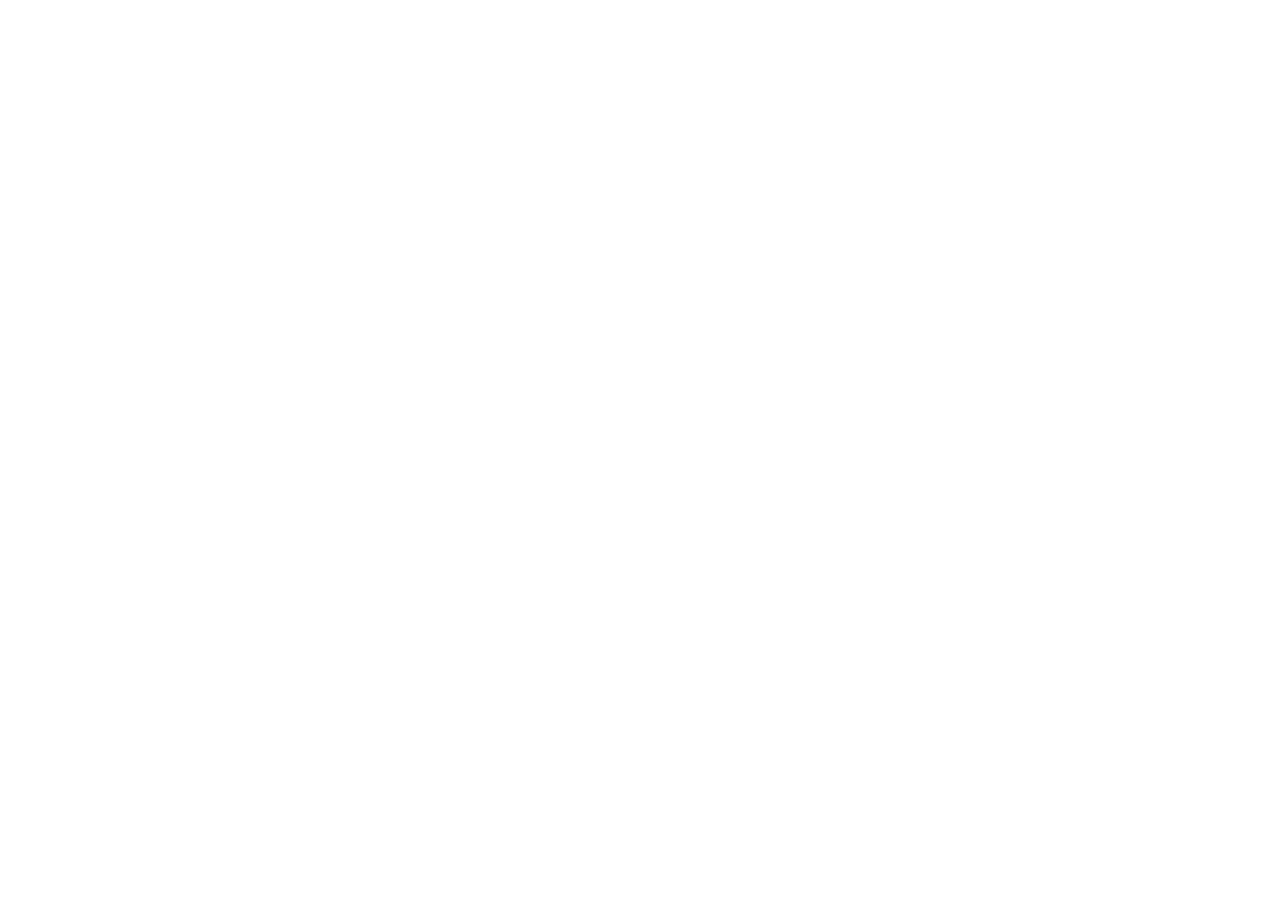
==== index.html @ 50e477d0 "index.html, style.css, main.js added" ====
<!DOCTYPE html>
<html lang="en">

<head>
    <meta charset="UTF-8">
    <meta http-equiv="X-UA-Compatible" content="IE=edge">
    <meta name="viewport" content="width=device-width, initial-scale=1.0">
    <title>Clothing Store</title>
    <link rel="stylesheet" href="./style.css">
</head>

<body>

</body>
<script src="./main.js"></script>

</html>
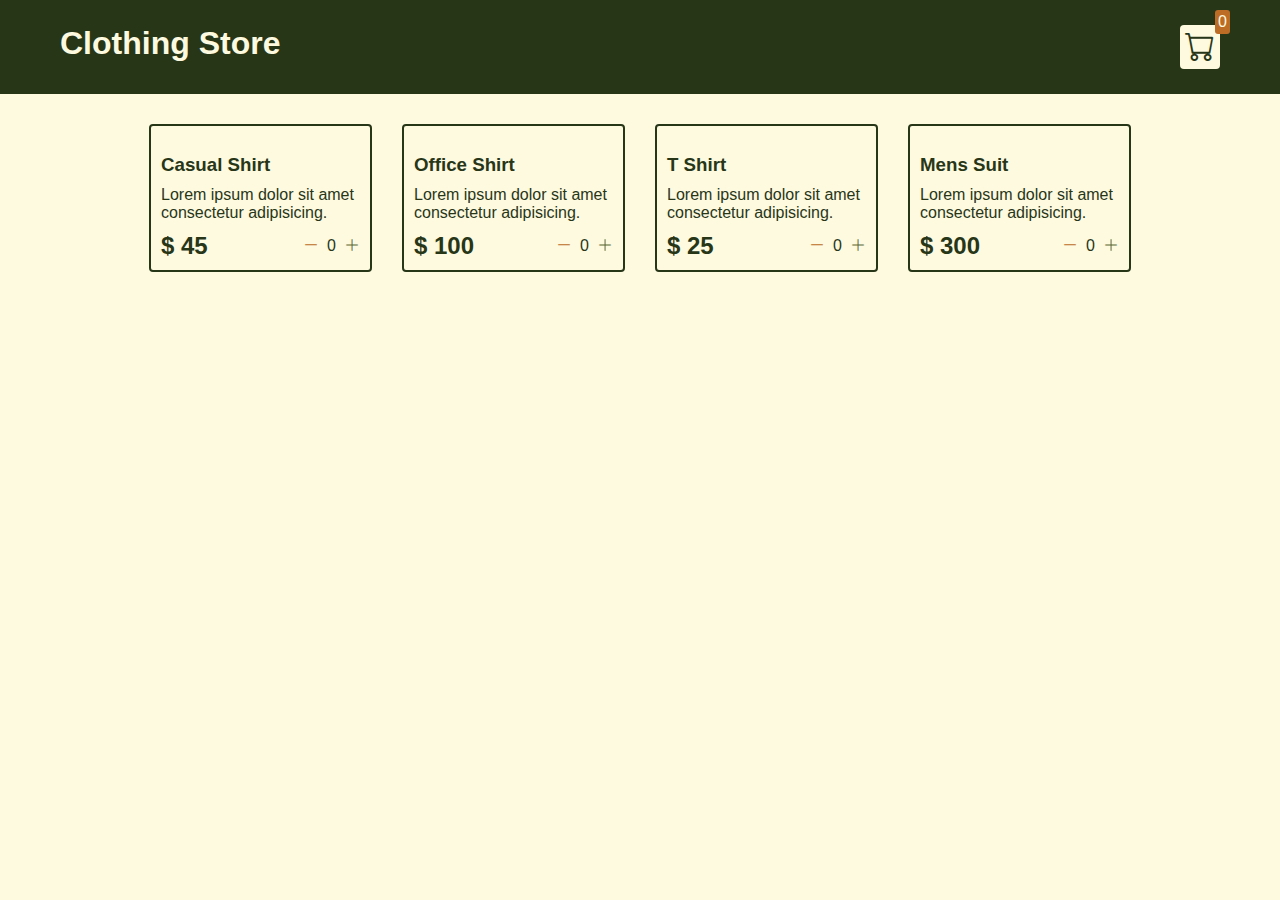
==== commit c3b0372c: "product cards section added" ====
--- a/index.html
+++ b/index.html
@@ -7,10 +7,21 @@
     <meta name="viewport" content="width=device-width, initial-scale=1.0">
     <title>Clothing Store</title>
     <link rel="stylesheet" href="./style.css">
+    <link rel="stylesheet" href="https://cdn.jsdelivr.net/npm/bootstrap-icons@1.10.3/font/bootstrap-icons.css">
 </head>
 
 <body>
+    <!-- Navbar -->
+    <header>
+        <h1>Clothing Store</h1>
+        <nav>
+            <i class="bi bi-cart"></i>
+            <div class="cart-amount">0</div>
+        </nav>
+    </header>
 
+    <!-- Product Cards -->
+    <section class="shop" id="shop"></section>
 </body>
 <script src="./main.js"></script>
 
--- a/style.css
+++ b/style.css
@@ -0,0 +1,106 @@
+* {
+    margin: 0;
+    padding: 0;
+    box-sizing: border-box;
+}
+
+:root {
+    --clr-light: #fefae0;
+    --clr-dark: #283618;
+    --clr-dark-light: #606c38;
+    --clr-accent: #bc6c25;
+    --clr-accent-light: #dda15e;
+}
+
+body {
+    font-family: sans-serif;
+    background-color: var(--clr-light);
+}
+
+/* Navbar */
+
+header {
+    display: flex;
+    justify-content: space-between;
+    background-color: var(--clr-dark);
+    color: var(--clr-light);
+    padding: 25px 60px;
+    margin-bottom: 30px;
+}
+
+nav {
+    position: relative;
+    background-color: var(--clr-light);
+    color: var(--clr-dark);
+    padding: 5px;
+    border-radius: 4px;
+    cursor: pointer;
+}
+
+.bi-cart {
+    font-size: 30px;
+}
+
+.cart-amount {
+    position: absolute;
+    top: -15px;
+    right: -10px;
+    font-size: 16px;
+    background-color: var(--clr-accent);
+    color: var(--clr-light);
+    padding: 3px;
+    border-radius: 3px;
+}
+
+/* Product Cards */
+
+.shop {
+    display: grid;
+    grid-template-columns: repeat(4, 223px);
+    justify-content: center;
+    gap: 30px;
+}
+
+@media (max-width: 1000px) {
+    .shop {
+      grid-template-columns: repeat(2, 223px);
+    }
+  }
+  
+  @media (max-width: 500px) {
+    .shop {
+      grid-template-columns: repeat(1, 223px);
+    }
+  }
+
+.item {
+    border: 2px solid var(--clr-dark);
+    border-radius: 4px;
+}
+
+.details {
+    display: flex;
+    flex-direction: column;
+    padding: 10px;
+    gap: 10px;
+    color: var(--clr-dark);
+}
+
+.price-quantity {
+    display: flex;
+    align-items: center;
+    justify-content: space-between;
+}
+
+.buttons {
+    display: flex;
+    gap: 8px;
+}
+
+.bi-dash-lg {
+    color: var(--clr-accent);
+}
+
+.bi-plus-lg {
+    color: var(--clr-dark-light);
+}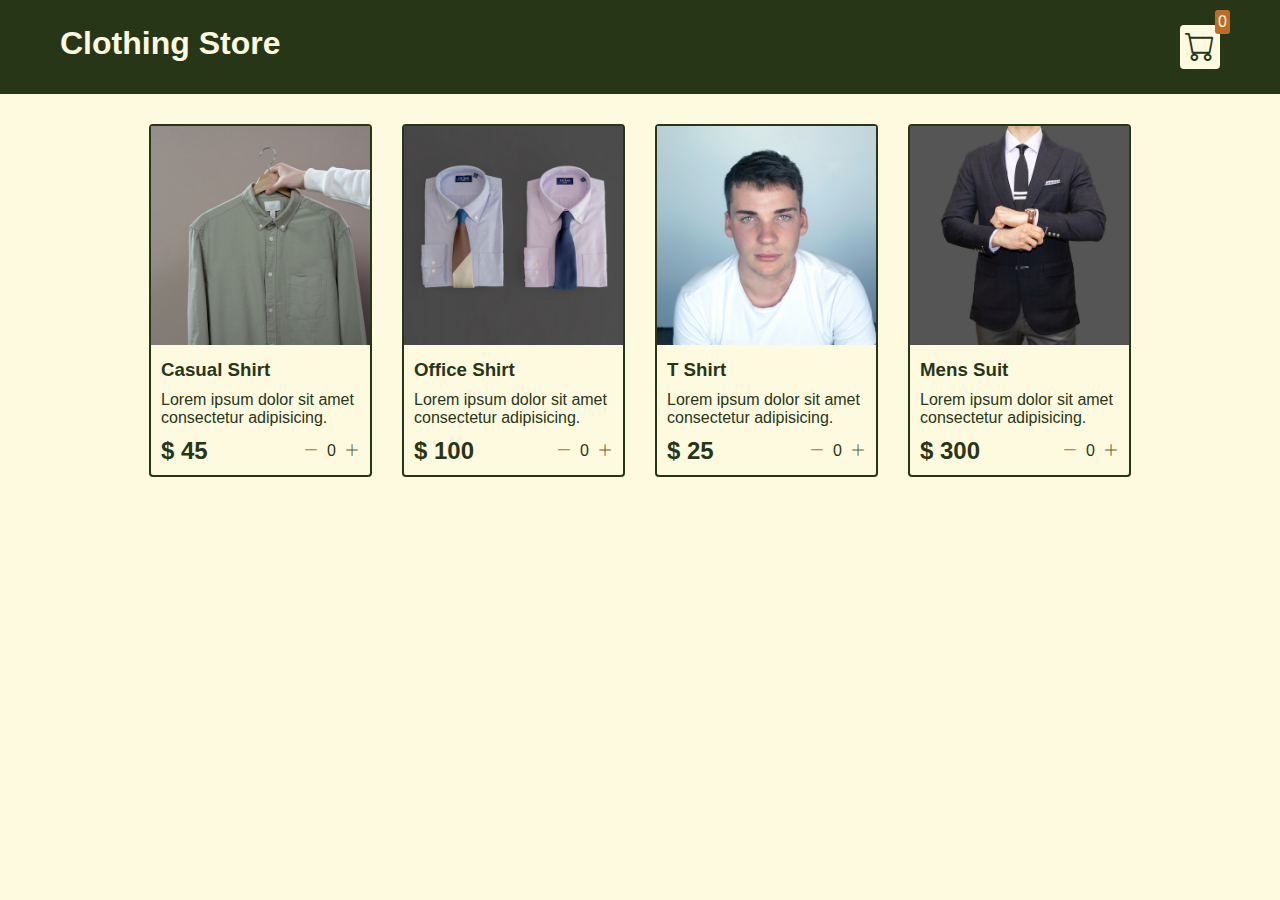
==== commit 15592026: "cartAmountUpdate function to upadate basket added" ====
--- a/index.html
+++ b/index.html
@@ -16,13 +16,14 @@
         <h1>Clothing Store</h1>
         <nav>
             <i class="bi bi-cart"></i>
-            <div class="cart-amount">0</div>
+            <div id="cart-amount" class="cart-amount">0</div>
         </nav>
     </header>
 
     <!-- Product Cards -->
     <section class="shop" id="shop"></section>
 </body>
+
 <script src="./main.js"></script>
 
 </html>--- a/style.css
+++ b/style.css
@@ -63,15 +63,15 @@
 
 @media (max-width: 1000px) {
     .shop {
-      grid-template-columns: repeat(2, 223px);
+        grid-template-columns: repeat(2, 223px);
     }
-  }
-  
-  @media (max-width: 500px) {
+}
+
+@media (max-width: 500px) {
     .shop {
-      grid-template-columns: repeat(1, 223px);
+        grid-template-columns: repeat(1, 223px);
     }
-  }
+}
 
 .item {
     border: 2px solid var(--clr-dark);
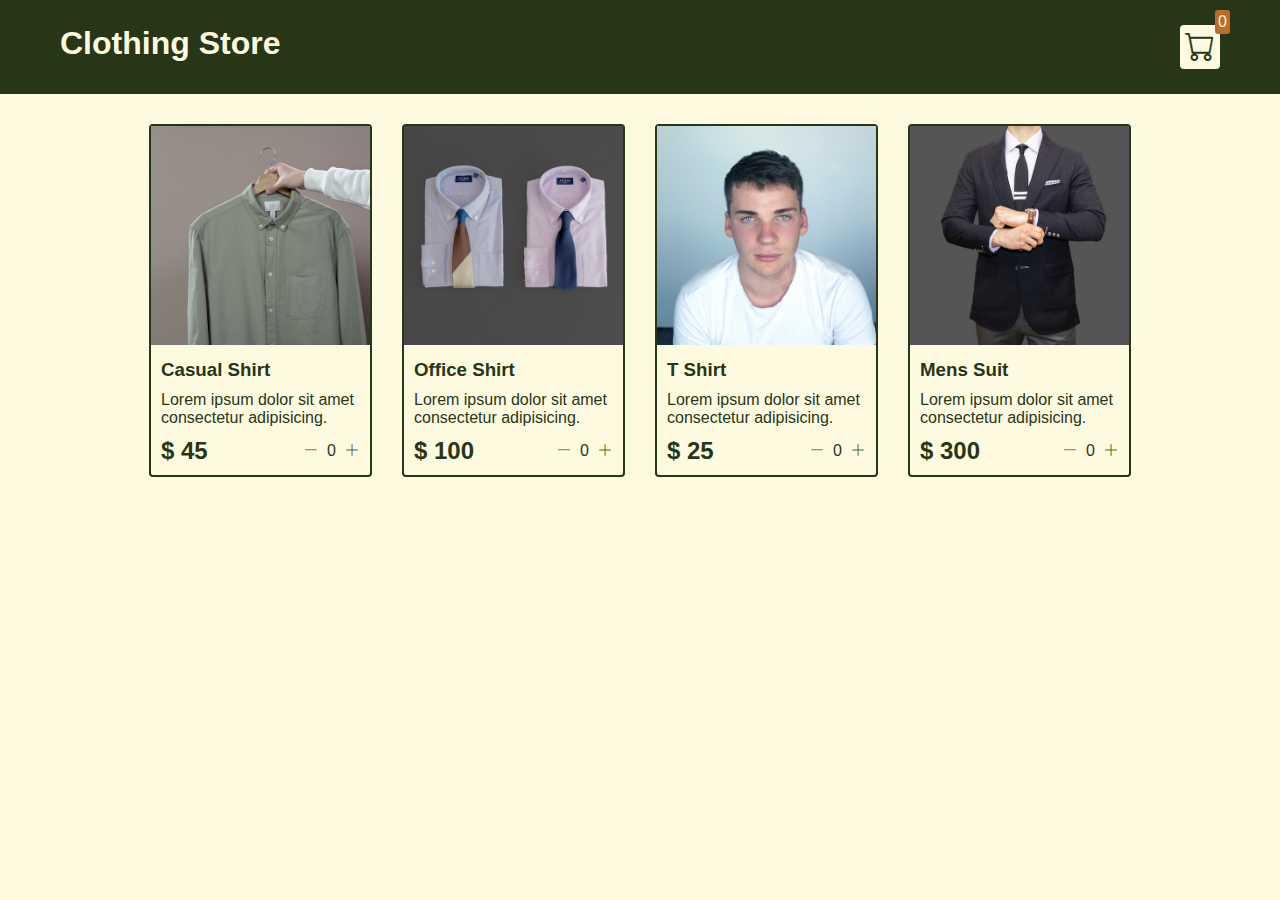
==== commit c761f6ac: "Data.js added" ====
--- a/index.html
+++ b/index.html
@@ -6,24 +6,29 @@
     <meta http-equiv="X-UA-Compatible" content="IE=edge">
     <meta name="viewport" content="width=device-width, initial-scale=1.0">
     <title>Clothing Store</title>
-    <link rel="stylesheet" href="./style.css">
+    <link rel="stylesheet" href="src/style.css">
     <link rel="stylesheet" href="https://cdn.jsdelivr.net/npm/bootstrap-icons@1.10.3/font/bootstrap-icons.css">
 </head>
 
 <body>
     <!-- Navbar -->
     <header>
-        <h1>Clothing Store</h1>
-        <nav>
-            <i class="bi bi-cart"></i>
-            <div id="cart-amount" class="cart-amount">0</div>
-        </nav>
+        <a href="index.html">
+            <h1>Clothing Store</h1>
+        </a>
+        <a href="cart.html">
+            <nav>
+                <i class="bi bi-cart"></i>
+                <div id="cart-amount" class="cart-amount">0</div>
+            </nav>
+        </a>
     </header>
 
     <!-- Product Cards -->
     <section class="shop" id="shop"></section>
 </body>
 
-<script src="./main.js"></script>
+<script src="src/Data.js"></script>
+<script src="src/main.js"></script>
 
 </html>--- a/src/style.css
+++ b/src/style.css
@@ -0,0 +1,115 @@
+* {
+    margin: 0;
+    padding: 0;
+    box-sizing: border-box;
+}
+
+:root {
+    --clr-light: #fefae0;
+    --clr-dark: #283618;
+    --clr-dark-light: #606c38;
+    --clr-accent: #bc6c25;
+    --clr-accent-light: #dda15e;
+}
+
+body {
+    font-family: sans-serif;
+    background-color: var(--clr-light);
+}
+
+i {
+    cursor: pointer;
+}
+
+a {
+    text-decoration: none;
+    color: var(--clr-light);
+}
+
+/* Navbar */
+
+header {
+    display: flex;
+    justify-content: space-between;
+    background-color: var(--clr-dark);
+    color: var(--clr-light);
+    padding: 25px 60px;
+    margin-bottom: 30px;
+}
+
+nav {
+    position: relative;
+    background-color: var(--clr-light);
+    color: var(--clr-dark);
+    padding: 5px;
+    border-radius: 4px;
+    cursor: pointer;
+}
+
+.bi-cart {
+    font-size: 30px;
+}
+
+.cart-amount {
+    position: absolute;
+    top: -15px;
+    right: -10px;
+    font-size: 16px;
+    background-color: var(--clr-accent);
+    color: var(--clr-light);
+    padding: 3px;
+    border-radius: 3px;
+}
+
+/* Product Cards */
+
+.shop {
+    display: grid;
+    grid-template-columns: repeat(4, 223px);
+    justify-content: center;
+    gap: 30px;
+}
+
+@media (max-width: 1000px) {
+    .shop {
+        grid-template-columns: repeat(2, 223px);
+    }
+}
+
+@media (max-width: 500px) {
+    .shop {
+        grid-template-columns: repeat(1, 223px);
+    }
+}
+
+.item {
+    border: 2px solid var(--clr-dark);
+    border-radius: 4px;
+}
+
+.details {
+    display: flex;
+    flex-direction: column;
+    padding: 10px;
+    gap: 10px;
+    color: var(--clr-dark);
+}
+
+.price-quantity {
+    display: flex;
+    align-items: center;
+    justify-content: space-between;
+}
+
+.buttons {
+    display: flex;
+    gap: 8px;
+}
+
+.bi-dash-lg {
+    color: var(--clr-accent);
+}
+
+.bi-plus-lg {
+    color: var(--clr-dark-light);
+}